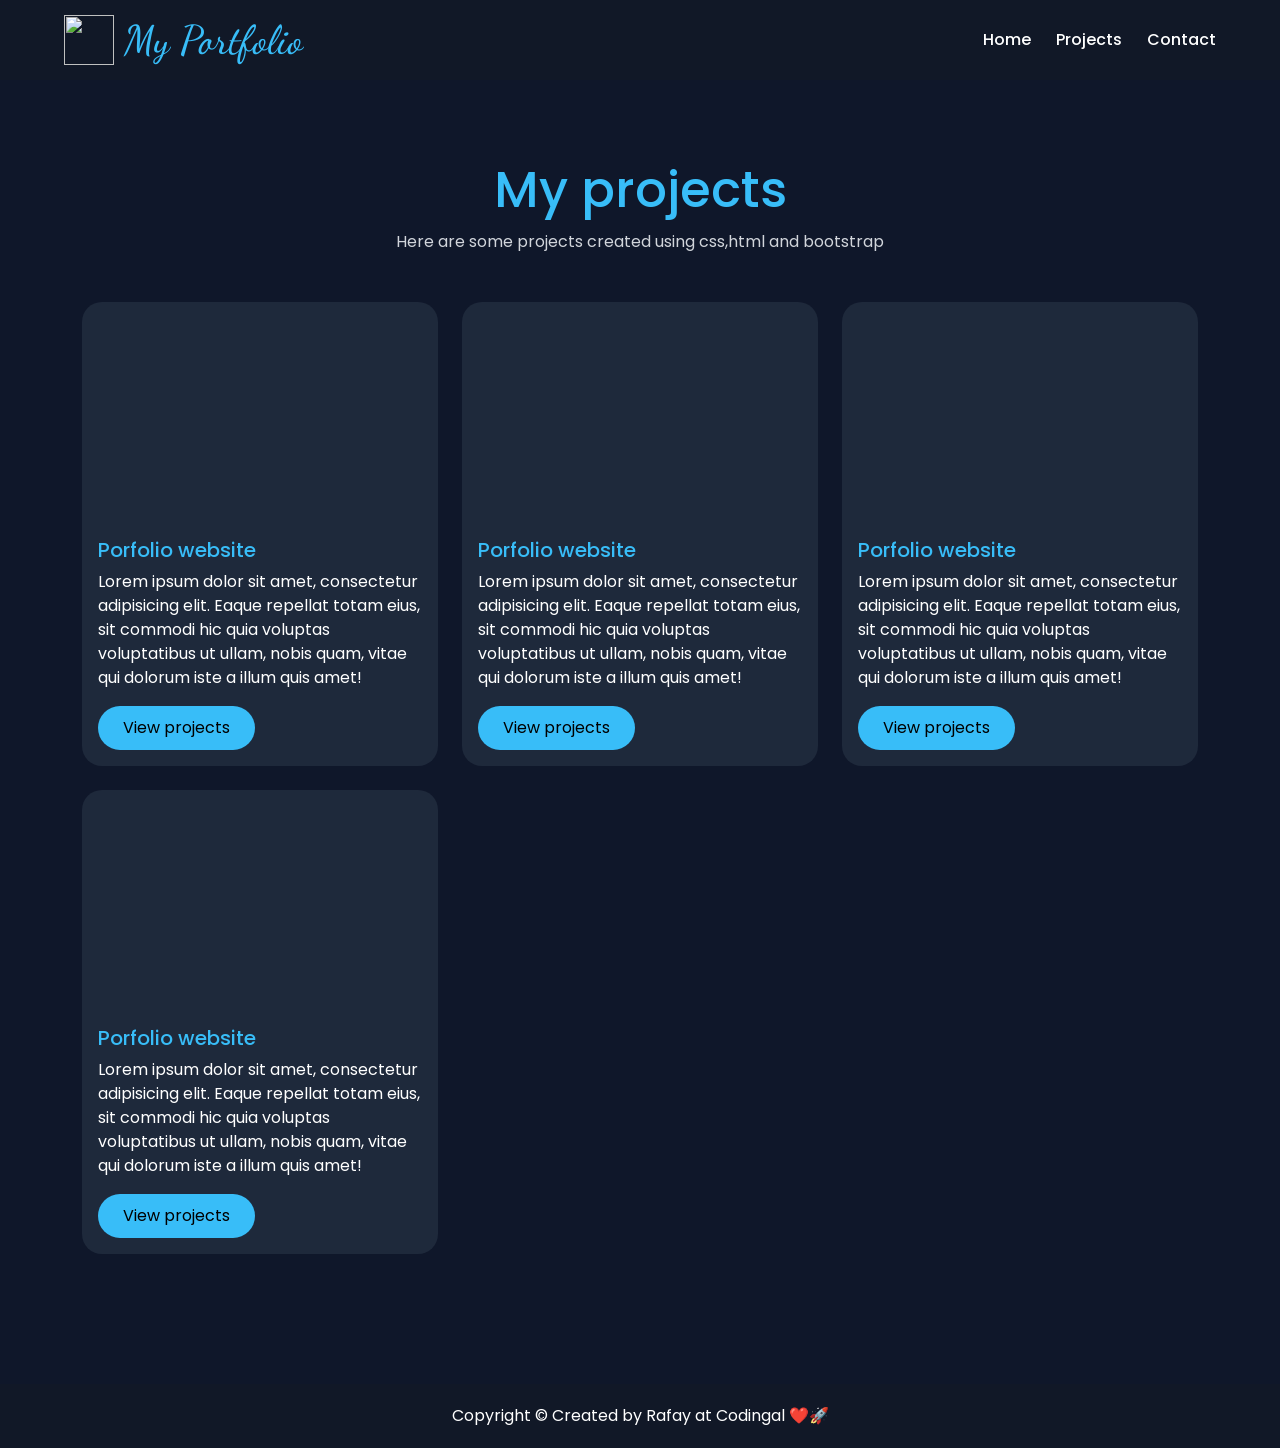
==== projects.html @ c0101b11 "First" ====
<!doctype html>
<html lang="en">
  <head>
    <meta charset="UTF-8" />
    <meta name="viewport" content="width=device-width, initial-scale=1.0" />

    <title>My Portfolio</title>

    <!-- Bootstrap -->
    <link
      href="https://cdn.jsdelivr.net/npm/bootstrap@5.3.0/dist/css/bootstrap.min.css"
      rel="stylesheet"
    />

    <!-- Font Awesome -->
    <link
      rel="stylesheet"
      href="https://cdnjs.cloudflare.com/ajax/libs/font-awesome/6.5.0/css/all.min.css"
    />

    <!-- CSS -->
    <link rel="stylesheet" href="style.css" />
  </head>

  <body>
    <header>
      <div id="nav">

        <div id="nav-1">
          <img
            id="logo"
            src="https://cdn-icons-png.flaticon.com/128/16875/16875244.png"/>
          <h1 class="dancing-script-main">My Portfolio</h1>
        </div>

        <div id="nav-2">
          <a href="index.html">Home</a>
          <a href="projects.html">Projects</a>
          <a href="socials.html">Contact</a>
        </div>

      </div>
    </header>

    <!-- HOME SECTION -->

    <main class="project-page">
     <div class="container">
        <div class="text-center project-heading">
            <h1>
                My projects
            </h1>
            <p>Here are some projects created using css,html and bootstrap</p>
        </div>
        <div class="row g-4 mt-4">
            <div class="col-lg-4 col-md-6">
                <div class="card project-card">
                    <img src="" alt="">
                    <div class="card-body">
                        <h5 class="card-title">
                            Porfolio website
                        </h5>
                        <p class="card-text">
                            Lorem ipsum dolor sit amet, consectetur adipisicing elit. Eaque repellat totam eius, sit commodi hic quia voluptas voluptatibus ut ullam, nobis quam, vitae qui dolorum iste a illum quis amet!
                        </p>
                        <a href="#" class="main-btn">
                            View projects
                        </a>
                    </div>
                </div>
            </div>
            <div class="col-lg-4 col-md-6">
                <div class="card project-card">
                    <img src="" alt="">
                    <div class="card-body">
                        <h5 class="card-title">
                            Porfolio website
                        </h5>
                        <p class="card-text">
                            Lorem ipsum dolor sit amet, consectetur adipisicing elit. Eaque repellat totam eius, sit commodi hic quia voluptas voluptatibus ut ullam, nobis quam, vitae qui dolorum iste a illum quis amet!
                        </p>
                        <a href="#" class="main-btn">
                            View projects
                        </a>
                    </div>
                </div>
            </div>
            <div class="col-lg-4 col-md-6">
                <div class="card project-card">
                    <img src="" alt="">
                    <div class="card-body">
                        <h5 class="card-title">
                            Porfolio website
                        </h5>
                        <p class="card-text">
                            Lorem ipsum dolor sit amet, consectetur adipisicing elit. Eaque repellat totam eius, sit commodi hic quia voluptas voluptatibus ut ullam, nobis quam, vitae qui dolorum iste a illum quis amet!
                        </p>
                        <a href="#" class="main-btn">
                            View projects
                        </a>
                    </div>
                </div>
            </div>
            <div class="col-lg-4 col-md-6">
                <div class="card project-card">
                    <img src="" alt="">
                    <div class="card-body">
                        <h5 class="card-title">
                            Porfolio website
                        </h5>
                        <p class="card-text">
                            Lorem ipsum dolor sit amet, consectetur adipisicing elit. Eaque repellat totam eius, sit commodi hic quia voluptas voluptatibus ut ullam, nobis quam, vitae qui dolorum iste a illum quis amet!
                        </p>
                        <a href="#" class="main-btn">
                            View projects
                        </a>
                    </div>
                </div>
            </div>
        </div>
     </div>
    </main>

    <!-- FOOTER -->

    <footer>Copyright &copy; Created by Rafay at Codingal ❤️🚀</footer>
  </body>
</html>
---- style.css ----
@import url('https://fonts.googleapis.com/css2?family=Dancing+Script:wght@400;700&family=Poppins:wght@300;400;500;600&display=swap');

/* RESET */

*{
  margin: 0;
  padding: 0;
  box-sizing: border-box;
}

/* BODY */

body{
  background-color: #0f172a;
  color: white;
  font-family: 'Poppins', sans-serif;
}

/* FONT */

.dancing-script-main{
  font-family: "Dancing Script", cursive;
}

/* NAVBAR */

#nav{
  background-color: #111827;
  padding: 15px 5%;
  display: flex;
  justify-content: space-between;
  align-items: center;
}

#nav-1{
  display: flex;
  align-items: center;
  gap: 10px;
}

#logo{
  width: 50px;
  height: 50px;
}

#nav-1 h1{
  color: #38bdf8;
  margin: 0;
}

#nav-2{
  display: flex;
  gap: 25px;
}

#nav-2 a{
  color: white;
  text-decoration: none;
  transition: 0.3s;
  font-weight: 500;
}

#nav-2 a:hover{
  color: #38bdf8;
}

/* HOME PAGE */

main{
  min-height: 90vh;
  display: flex;
  align-items: center;
  padding: 50px 0;
}

.home-section{
  min-height: 80vh;
}

#home-img{
  width: 100%;
  max-width: 400px;
  border-radius: 20px;
  box-shadow: 0px 0px 20px black;
  transition: 0.4s;
}

#home-img:hover{
  transform: scale(1.03);
}

.home-info h4{
  color: #38bdf8;
  margin-bottom: 15px;
}

.home-info h2{
  font-size: 50px;
  margin-bottom: 20px;
}

.home-info p{
  color: #d1d5db;
  line-height: 1.8;
  margin-bottom: 25px;
}

/* BUTTON */

.main-btn{
  background-color: #38bdf8;
  color: black;
  padding: 10px 25px;
  border-radius: 30px;
  text-decoration: none;
  transition: 0.3s;
  display: inline-block;
}

.main-btn:hover{
  background-color: white;
  color: black;
}

/* PROJECT PAGE */

.project-page{
  padding: 80px 0;
}

.project-heading h1{
  color: #38bdf8;
  font-size: 50px;
  margin-bottom: 10px;
}

.project-heading p{
  color: #d1d5db;
}

/* CARDS */

.project-card{
  background-color: #1e293b;
  border: none;
  border-radius: 20px;
  overflow: hidden;
  transition: 0.4s;
  height: 100%;
}

.project-card:hover{
  transform: translateY(-10px);
}

.project-card img{
  height: 220px;
  object-fit: cover;
}

.card-body{
  color: white;
}

.card-title{
  color: #38bdf8;
}

/* SOCIAL SECTION */

#social-section{
  padding: 80px 0;
}

.social-card{
  background-color: #1e293b;
  padding: 40px 20px;
  border-radius: 20px;
  text-align: center;
  text-decoration: none;
  color: white;
  display: block;
  transition: 0.4s;
}

.social-card:hover{
  transform: translateY(-10px);
  background-color: #273449;
}

.social-card i{
  font-size: 45px;
  color: #38bdf8;
  margin-bottom: 20px;
}

.social-card h3{
  margin: 0;
}

/* FOOTER */

footer{
  background-color: #111827;
  padding: 20px;
  text-align: center;
  margin-top: 50px;
}

/* RESPONSIVE */

@media(max-width: 992px){

  #nav{
    flex-direction: column;
    gap: 20px;
  }

  #nav-2{
    flex-wrap: wrap;
    justify-content: center;
  }

  .home-info{
    text-align: center;
    margin-top: 40px;
  }

  .home-info h2{
    font-size: 40px;
  }
}

@media(max-width: 576px){

  #nav-1 h1{
    font-size: 24px;
  }

  #nav-2{
    gap: 15px;
  }

  .home-info h2{
    font-size: 32px;
  }

  .project-heading h1{
    font-size: 35px;
  }
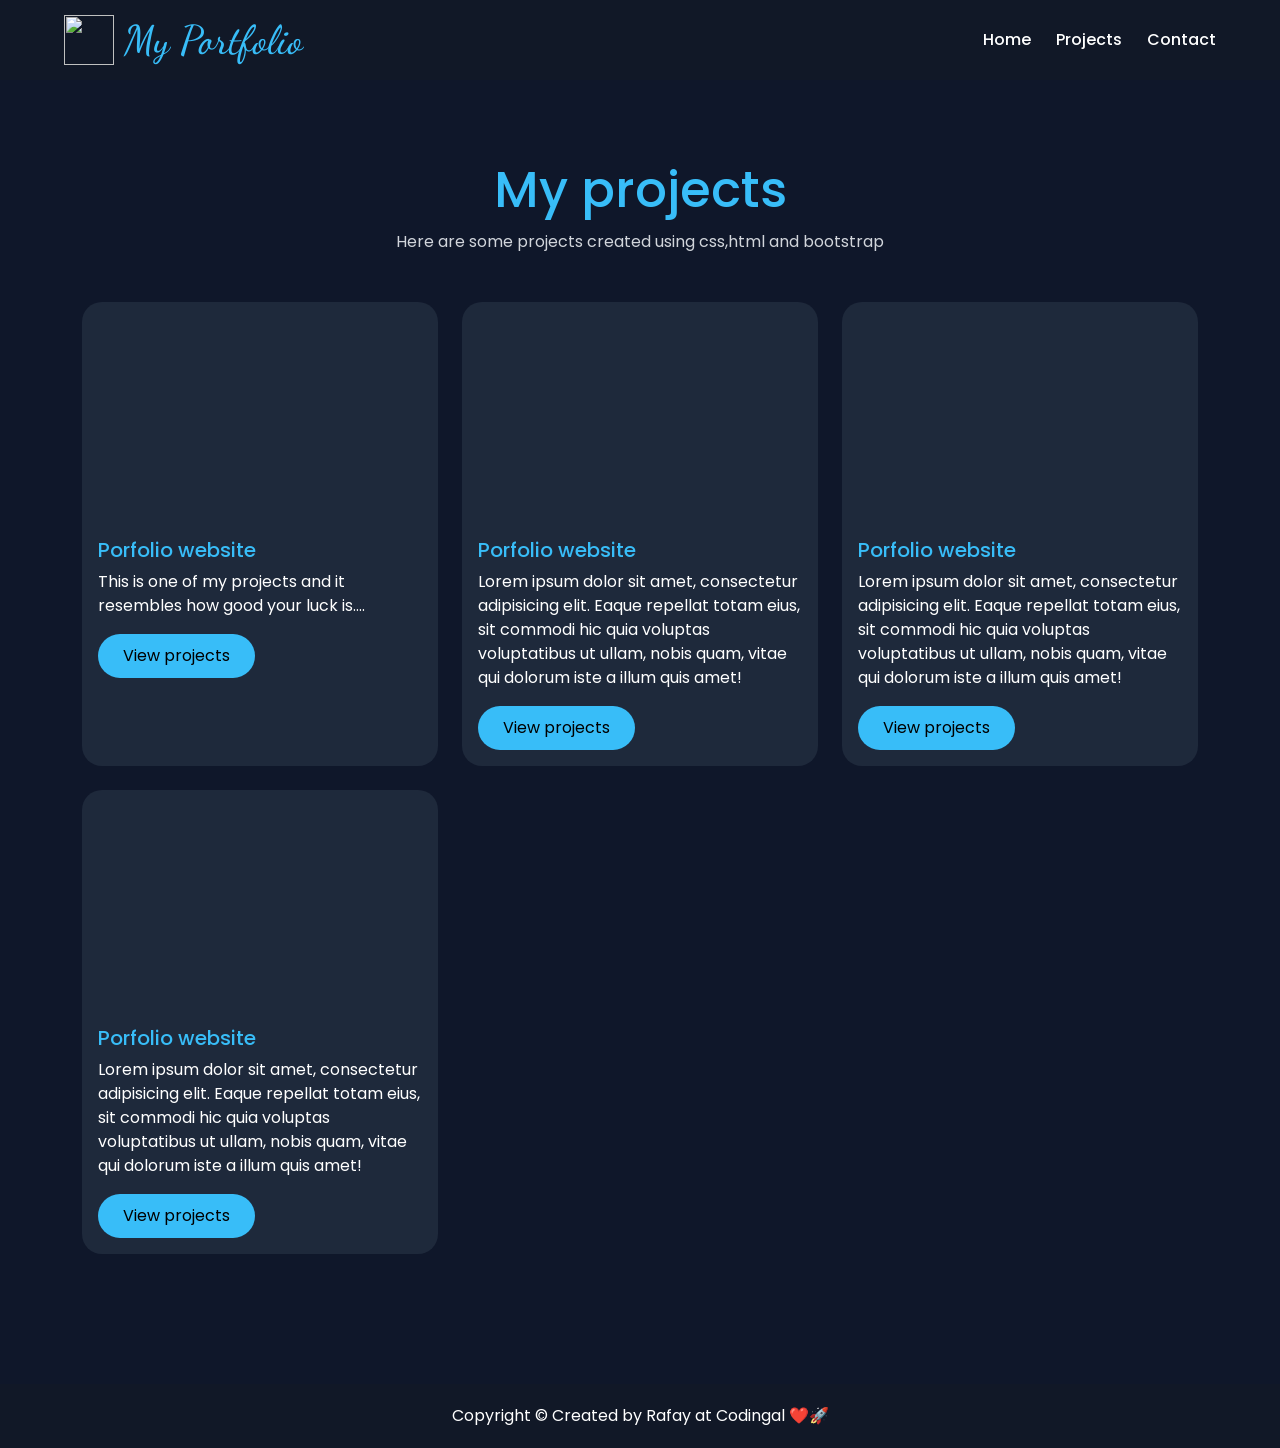
==== commit 6ec83242: "new file:   LESSON 6 MODULE 5 	modified:   projects.html" ====
--- a/projects.html
+++ b/projects.html
@@ -61,9 +61,9 @@
                             Porfolio website
                         </h5>
                         <p class="card-text">
-                            Lorem ipsum dolor sit amet, consectetur adipisicing elit. Eaque repellat totam eius, sit commodi hic quia voluptas voluptatibus ut ullam, nobis quam, vitae qui dolorum iste a illum quis amet!
+                            This is one of my projects and it resembles how good your luck is....
                         </p>
-                        <a href="#" class="main-btn">
+                        <a href="LESSON 6 MODULE 5/activity.html" class="main-btn">
                             View projects
                         </a>
                     </div>
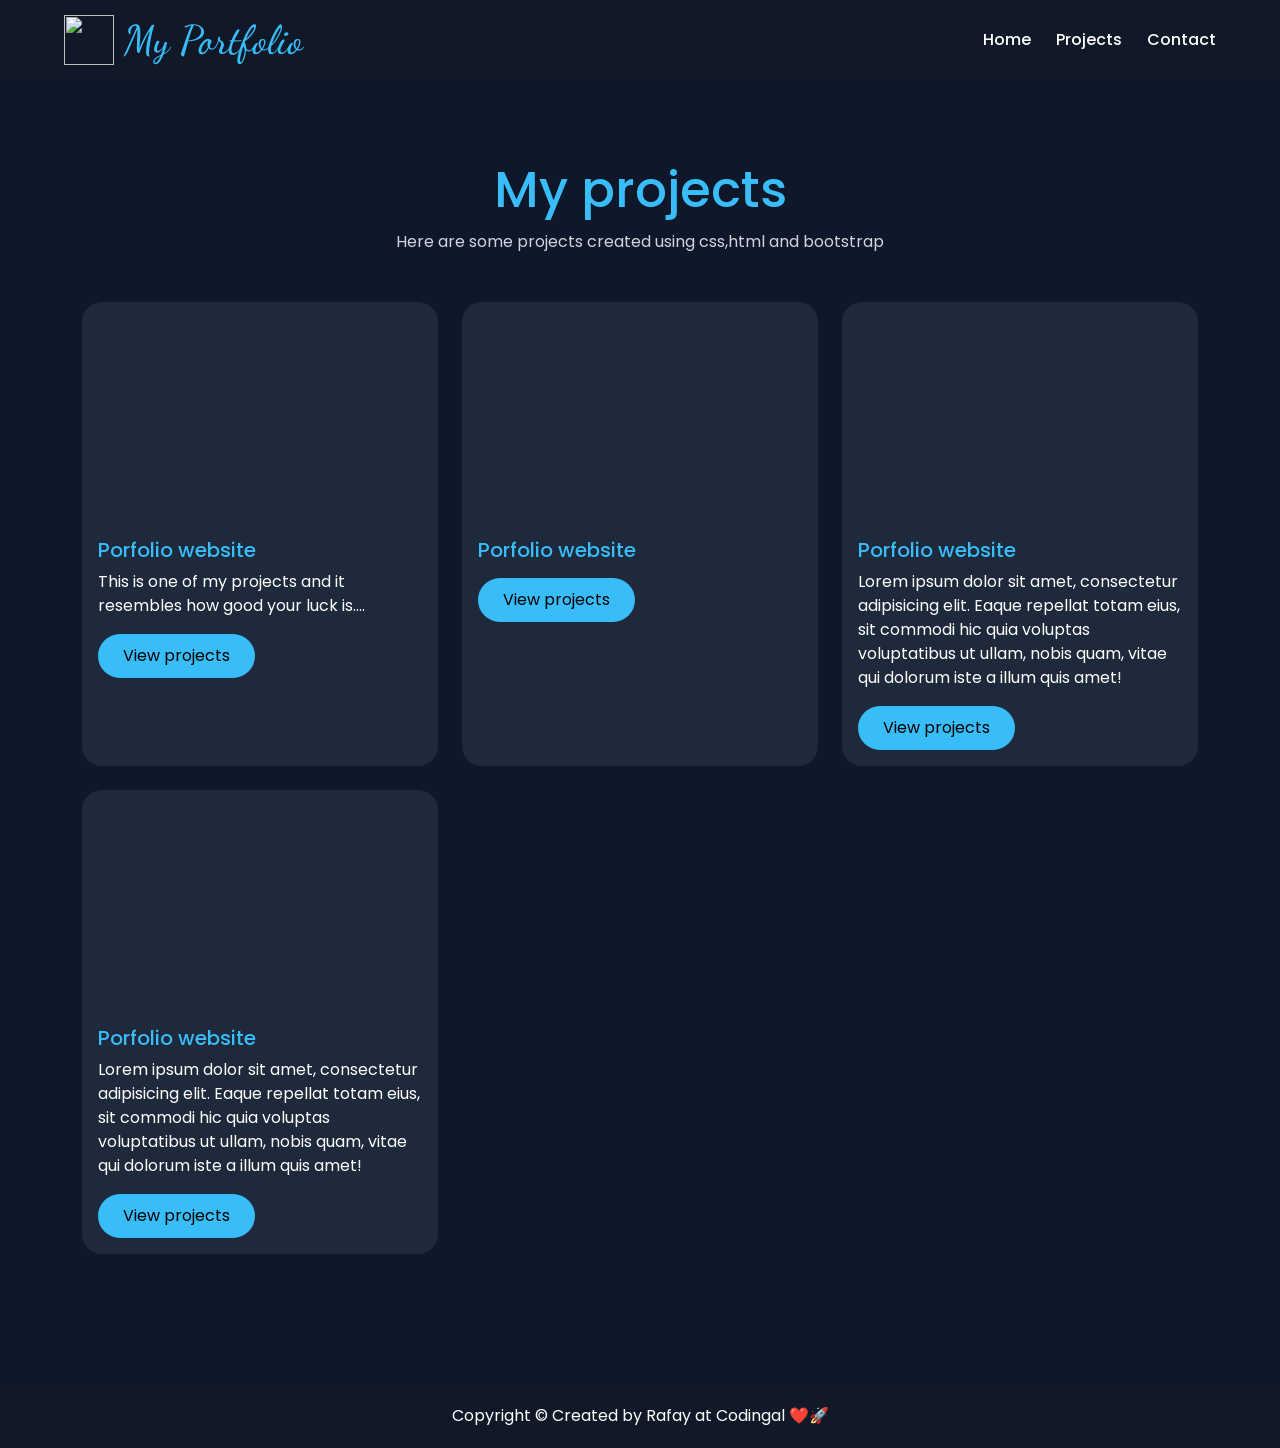
==== commit 4bb1724e: "abc" ====
--- a/projects.html
+++ b/projects.html
@@ -77,7 +77,7 @@
                             Porfolio website
                         </h5>
                         <p class="card-text">
-                            Lorem ipsum dolor sit amet, consectetur adipisicing elit. Eaque repellat totam eius, sit commodi hic quia voluptas voluptatibus ut ullam, nobis quam, vitae qui dolorum iste a illum quis amet!
+                            
                         </p>
                         <a href="#" class="main-btn">
                             View projects
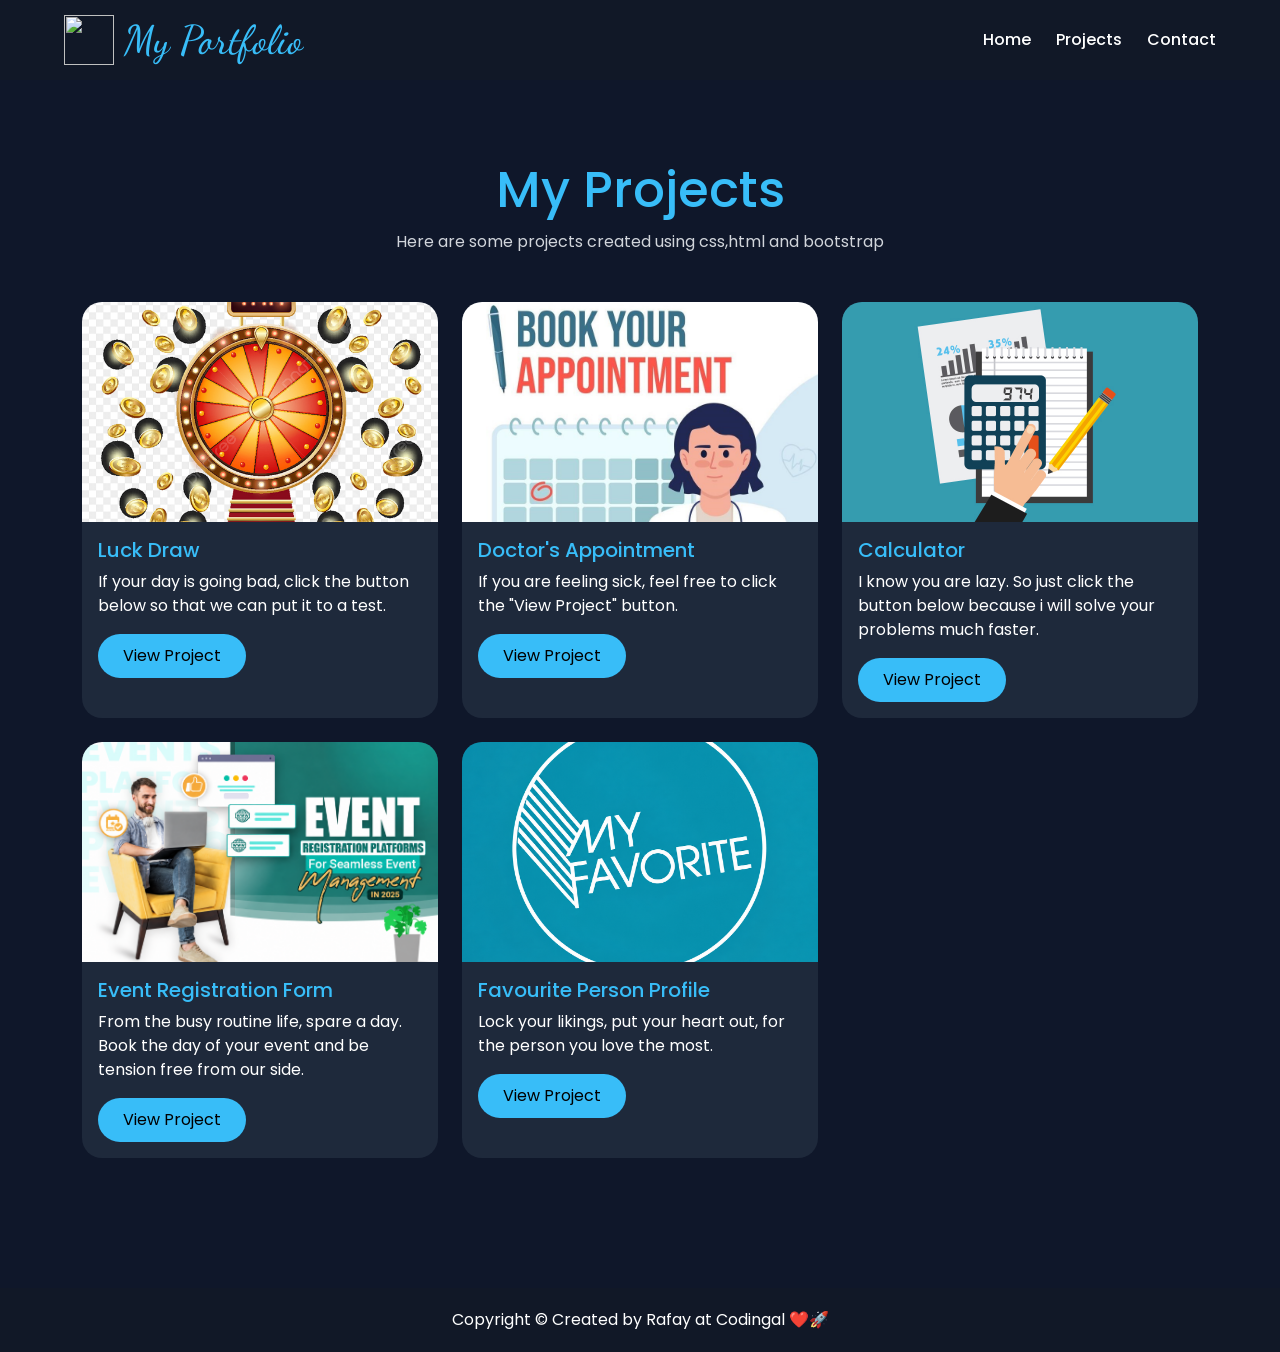
==== commit bd8643bb: "ytygttfg" ====
--- a/projects.html
+++ b/projects.html
@@ -48,71 +48,87 @@
      <div class="container">
         <div class="text-center project-heading">
             <h1>
-                My projects
+                My Projects
             </h1>
             <p>Here are some projects created using css,html and bootstrap</p>
         </div>
         <div class="row g-4 mt-4">
             <div class="col-lg-4 col-md-6">
                 <div class="card project-card">
-                    <img src="" alt="">
+                    <img src="luck draw.jpg" alt="">
                     <div class="card-body">
                         <h5 class="card-title">
-                            Porfolio website
+                            Luck Draw 
                         </h5>
                         <p class="card-text">
-                            This is one of my projects and it resembles how good your luck is....
+                            If your day is going bad, click the button below so that we can put it to a test.
                         </p>
-                        <a href="LESSON 6 MODULE 5/activity.html" class="main-btn">
-                            View projects
+                        <a href="activity.html" class="main-btn">
+                            View Project
                         </a>
                     </div>
                 </div>
             </div>
             <div class="col-lg-4 col-md-6">
                 <div class="card project-card">
-                    <img src="" alt="">
+                    <img src="doctor's appointment.jpg" alt="">
                     <div class="card-body">
                         <h5 class="card-title">
-                            Porfolio website
+                            Doctor's Appointment 
                         </h5>
                         <p class="card-text">
-                            
+                            If you are feeling sick, feel free to click the "View Project" button.
                         </p>
-                        <a href="#" class="main-btn">
-                            View projects
+                        <a href="doctor's appointment.html" class="main-btn">
+                            View Project
                         </a>
                     </div>
                 </div>
             </div>
             <div class="col-lg-4 col-md-6">
                 <div class="card project-card">
-                    <img src="" alt="">
+                    <img src="calulator.jpg" alt="">
                     <div class="card-body">
                         <h5 class="card-title">
-                            Porfolio website
+                            Calculator 
                         </h5>
                         <p class="card-text">
-                            Lorem ipsum dolor sit amet, consectetur adipisicing elit. Eaque repellat totam eius, sit commodi hic quia voluptas voluptatibus ut ullam, nobis quam, vitae qui dolorum iste a illum quis amet!
+                           I know you are lazy. So just click the button below because i will solve your problems much faster. 
                         </p>
-                        <a href="#" class="main-btn">
-                            View projects
+                        <a href="calculator.html" class="main-btn">
+                            View Project
                         </a>
                     </div>
                 </div>
             </div>
             <div class="col-lg-4 col-md-6">
                 <div class="card project-card">
-                    <img src="" alt="">
+                    <img src="event.png" alt="">
                     <div class="card-body">
                         <h5 class="card-title">
-                            Porfolio website
+                            Event Registration Form
                         </h5>
                         <p class="card-text">
-                            Lorem ipsum dolor sit amet, consectetur adipisicing elit. Eaque repellat totam eius, sit commodi hic quia voluptas voluptatibus ut ullam, nobis quam, vitae qui dolorum iste a illum quis amet!
+                            From the busy routine life, spare a day. Book the day of your event and be tension free from our side.
                         </p>
-                        <a href="#" class="main-btn">
-                            View projects
+                        <a href="event registration.html" class="main-btn">
+                            View Project
+                        </a>
+                    </div>
+                </div>
+            </div>
+            <div class="col-lg-4 col-md-6">
+                <div class="card project-card">
+                    <img src="favorite.png" alt="">
+                    <div class="card-body">
+                        <h5 class="card-title">
+                           Favourite Person Profile
+                        </h5>
+                        <p class="card-text">
+                            Lock your likings, put your heart out, for the person you love the most.
+                        </p>
+                        <a href="favourite person.html" class="main-btn">
+                            View Project
                         </a>
                     </div>
                 </div>
